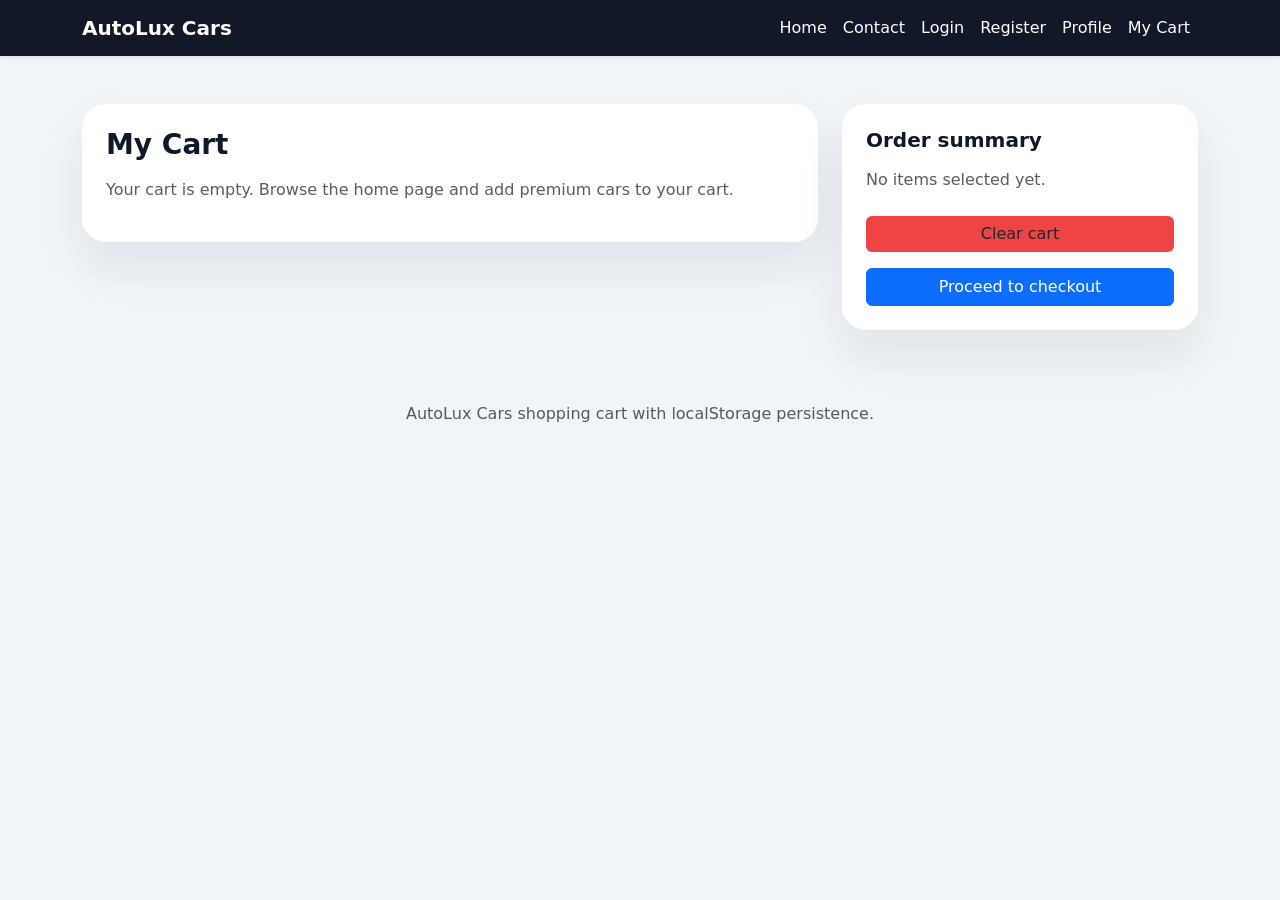
==== cart.html @ 571df643 "Add files via upload" ====
<!DOCTYPE html>
<html lang="en">
<head>
  <meta charset="UTF-8">
  <meta name="viewport" content="width=device-width, initial-scale=1.0">
  <title>AutoLux Cars | My Cart</title>
  <link href="https://cdn.jsdelivr.net/npm/bootstrap@5.3.2/dist/css/bootstrap.min.css" rel="stylesheet">
  <style>
    body { background: #f1f5f9; color: #0f172a; }
    .navbar { background: #111827; }
    .navbar-brand, .nav-link { color: #fff !important; }
    .cart-card { border-radius: 24px; background: #fff; box-shadow: 0 25px 50px rgba(15, 23, 42, .08); }
    .btn-clear { background: #ef4444; border: none; }
  </style>
</head>
<body>
  <nav class="navbar navbar-expand-lg navbar-dark sticky-top shadow-sm">
    <div class="container">
      <a class="navbar-brand fw-bold" href="home.html">AutoLux Cars</a>
      <button class="navbar-toggler" type="button" data-bs-toggle="collapse" data-bs-target="#navMenu" aria-controls="navMenu" aria-expanded="false" aria-label="Toggle navigation">
        <span class="navbar-toggler-icon"></span>
      </button>
      <div class="collapse navbar-collapse" id="navMenu">
        <ul class="navbar-nav ms-auto mb-2 mb-lg-0">
          <li class="nav-item"><a class="nav-link" href="home.html">Home</a></li>
          <li class="nav-item"><a class="nav-link" href="contact.html">Contact</a></li>
          <li class="nav-item"><a class="nav-link" href="login.html">Login</a></li>
          <li class="nav-item"><a class="nav-link" href="register.html">Register</a></li>
          <li class="nav-item"><a class="nav-link" href="profile.html">Profile</a></li>
          <li class="nav-item"><a class="nav-link active" href="cart.html">My Cart</a></li>
        </ul>
      </div>
    </div>
  </nav>

  <section class="container py-5">
    <div class="row">
      <div class="col-lg-8">
        <div class="cart-card p-4 mb-4">
          <h3 class="fw-bold mb-3">My Cart</h3>
          <div id="cartItems"></div>
        </div>
      </div>
      <div class="col-lg-4">
        <div class="cart-card p-4">
          <h5 class="fw-bold mb-3">Order summary</h5>
          <div id="orderSummary" class="mb-4"></div>
          <button id="clearCart" class="btn btn-clear w-100 mb-3">Clear cart</button>
          <a href="checkout.html" class="btn btn-primary w-100">Proceed to checkout</a>
        </div>
      </div>
    </div>
  </section>

  <footer class="text-center py-4 text-muted">
    <div class="container">AutoLux Cars shopping cart with localStorage persistence.</div>
  </footer>

  <script src="https://cdn.jsdelivr.net/npm/bootstrap@5.3.2/dist/js/bootstrap.bundle.min.js"></script>
  <script>
    const productList = [
      { id: 1, model: 'Aurora GT', price: 79999, image: 'https://images.pexels.com/photos/170811/pexels-photo-170811.jpeg?auto=compress&cs=tinysrgb&w=900' },
      { id: 2, model: 'Summit X', price: 65999, image: 'https://images.pexels.com/photos/210019/pexels-photo-210019.jpeg?auto=compress&cs=tinysrgb&w=900' },
      { id: 3, model: 'Zenith EV', price: 88999, image: 'https://images.pexels.com/photos/358070/pexels-photo-358070.jpeg?auto=compress&cs=tinysrgb&w=900' }
    ];

    function getCart() {
      return JSON.parse(localStorage.getItem('autolux-cart') || '[]');
    }

    function saveCart(cart) {
      localStorage.setItem('autolux-cart', JSON.stringify(cart));
      renderCart();
    }

    function removeItem(id) {
      let cart = getCart().filter(item => item.id !== id);
      saveCart(cart);
    }

    function clearCartItems() {
      if (!confirm('Remove all items from your cart?')) return;
      saveCart([]);
      alert('Your cart is now empty.');
    }

    function renderCart() {
      const cart = getCart();
      const cartItemsContainer = document.getElementById('cartItems');
      const summary = document.getElementById('orderSummary');
      cartItemsContainer.innerHTML = '';
      if (cart.length === 0) {
        cartItemsContainer.innerHTML = '<p class="text-muted">Your cart is empty. Browse the home page and add premium cars to your cart.</p>';
        summary.innerHTML = '<p class="text-muted">No items selected yet.</p>';
        return;
      }
      let total = 0;
      cart.forEach(item => {
        const product = productList.find(p => p.id === item.id);
        if (!product) return;
        const subtotal = product.price * item.quantity;
        total += subtotal;
        const content = document.createElement('div');
        content.className = 'd-flex align-items-center mb-4';
        content.innerHTML = `
          <img src="${product.image}" alt="${product.model}" class="rounded-4 me-3" width="96" height="64">
          <div class="flex-grow-1">
            <h6 class="mb-1">${product.model}</h6>
            <p class="mb-1 text-muted">Qty: ${item.quantity} · $${product.price.toLocaleString()} each</p>
            <strong>$${subtotal.toLocaleString()}</strong>
          </div>
          <button onclick="removeItem(${product.id})" class="btn btn-outline-danger btn-sm">Remove</button>
        `;
        cartItemsContainer.appendChild(content);
      });
      summary.innerHTML = `
        <div class="d-flex justify-content-between mb-2"><span>Items</span><span>${cart.length}</span></div>
        <div class="d-flex justify-content-between mb-2"><span>Delivery</span><span>$499</span></div>
        <div class="d-flex justify-content-between fw-bold mt-3"><span>Total</span><span>$${(total + 499).toLocaleString()}</span></div>
      `;
    }

    document.getElementById('clearCart').addEventListener('click', clearCartItems);
    renderCart();
  </script>
</body>
</html>
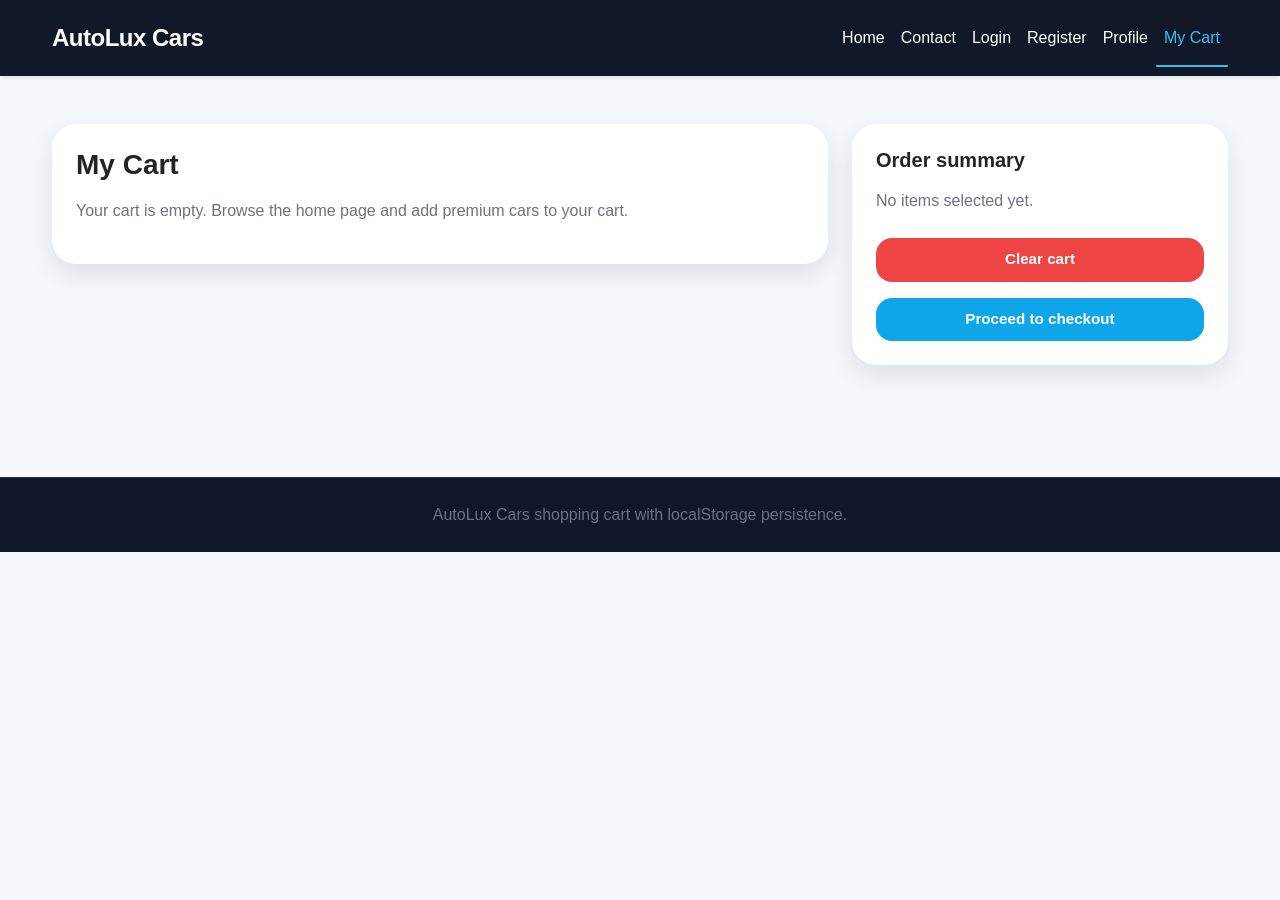
==== commit 20dd5703: "Add files via upload" ====
--- a/cart.html
+++ b/cart.html
@@ -3,26 +3,21 @@
 <head>
   <meta charset="UTF-8">
   <meta name="viewport" content="width=device-width, initial-scale=1.0">
+  <meta name="description" content="View and manage your AutoLux Cars shopping cart. Review items and proceed to checkout.">
   <title>AutoLux Cars | My Cart</title>
   <link href="https://cdn.jsdelivr.net/npm/bootstrap@5.3.2/dist/css/bootstrap.min.css" rel="stylesheet">
-  <style>
-    body { background: #f1f5f9; color: #0f172a; }
-    .navbar { background: #111827; }
-    .navbar-brand, .nav-link { color: #fff !important; }
-    .cart-card { border-radius: 24px; background: #fff; box-shadow: 0 25px 50px rgba(15, 23, 42, .08); }
-    .btn-clear { background: #ef4444; border: none; }
-  </style>
+  <link rel="stylesheet" href="styles.css">
 </head>
 <body>
   <nav class="navbar navbar-expand-lg navbar-dark sticky-top shadow-sm">
     <div class="container">
-      <a class="navbar-brand fw-bold" href="home.html">AutoLux Cars</a>
+      <a class="navbar-brand fw-bold" href="index.html">AutoLux Cars</a>
       <button class="navbar-toggler" type="button" data-bs-toggle="collapse" data-bs-target="#navMenu" aria-controls="navMenu" aria-expanded="false" aria-label="Toggle navigation">
         <span class="navbar-toggler-icon"></span>
       </button>
       <div class="collapse navbar-collapse" id="navMenu">
         <ul class="navbar-nav ms-auto mb-2 mb-lg-0">
-          <li class="nav-item"><a class="nav-link" href="home.html">Home</a></li>
+          <li class="nav-item"><a class="nav-link" href="index.html">Home</a></li>
           <li class="nav-item"><a class="nav-link" href="contact.html">Contact</a></li>
           <li class="nav-item"><a class="nav-link" href="login.html">Login</a></li>
           <li class="nav-item"><a class="nav-link" href="register.html">Register</a></li>
--- a/styles.css
+++ b/styles.css
@@ -0,0 +1,752 @@
+/* ============================================
+   AutoLux Cars - Consolidated Stylesheet
+   Modern, Responsive, and Accessible Design
+   ============================================ */
+
+/* Root Variables */
+:root {
+  --color-primary: #0ea5e9;
+  --color-primary-hover: #38bdf8;
+  --color-dark: #111827;
+  --color-dark-alt: #0f172a;
+  --color-light: #f4f7fb;
+  --color-light-alt: #f8fafc;
+  --color-text: #242424;
+  --color-text-muted: #6b7280;
+  --color-border: #e5e7eb;
+  --color-danger: #ef4444;
+  --color-success: #22c55e;
+  --color-warning: #eab308;
+  --radius-sm: 8px;
+  --radius-md: 16px;
+  --radius-lg: 24px;
+  --shadow-sm: 0 4px 6px rgba(0, 0, 0, 0.07);
+  --shadow-md: 0 10px 25px rgba(15, 23, 42, 0.1);
+  --shadow-lg: 0 25px 50px rgba(15, 23, 42, 0.12);
+  --transition: all 0.3s cubic-bezier(0.4, 0, 0.2, 1);
+}
+
+/* ============================================
+   Global Styles
+   ============================================ */
+
+* {
+  margin: 0;
+  padding: 0;
+  box-sizing: border-box;
+}
+
+html {
+  scroll-behavior: smooth;
+}
+
+body {
+  font-family: -apple-system, BlinkMacSystemFont, 'Segoe UI', 'Roboto', 'Oxygen', 'Ubuntu', 'Cantarell', sans-serif;
+  color: var(--color-text);
+  background-color: var(--color-light);
+  line-height: 1.6;
+}
+
+/* ============================================
+   Navigation Bar
+   ============================================ */
+
+.navbar {
+  background-color: var(--color-dark) !important;
+  box-shadow: var(--shadow-sm);
+  padding: 0.875rem 0;
+}
+
+.navbar-brand {
+  font-weight: 700;
+  font-size: 1.5rem;
+  color: #fff !important;
+  letter-spacing: -0.5px;
+  transition: var(--transition);
+}
+
+.navbar-brand:hover {
+  color: var(--color-primary-hover) !important;
+}
+
+.nav-link {
+  color: #fff !important;
+  font-weight: 500;
+  transition: var(--transition);
+  position: relative;
+}
+
+.nav-link:hover,
+.nav-link.active {
+  color: var(--color-primary-hover) !important;
+}
+
+.nav-link.active::after {
+  content: '';
+  position: absolute;
+  bottom: -0.5rem;
+  left: 0;
+  right: 0;
+  height: 2px;
+  background-color: var(--color-primary-hover);
+  border-radius: 1px;
+}
+
+.navbar-toggler {
+  border: none;
+  padding: 0.25rem 0.75rem;
+}
+
+.navbar-toggler:focus {
+  box-shadow: none;
+  outline: 2px solid var(--color-primary-hover);
+}
+
+@media (max-width: 991px) {
+  .navbar-collapse {
+    margin-top: 1rem;
+  }
+
+  .nav-link.active::after {
+    display: none;
+  }
+
+  .nav-link.active {
+    background-color: rgba(14, 165, 233, 0.1);
+    border-radius: var(--radius-sm);
+    padding: 0.5rem 1rem;
+  }
+}
+
+/* ============================================
+   Footer
+   ============================================ */
+
+footer {
+  background-color: var(--color-dark-alt);
+  color: #cbd5e1;
+  padding: 3rem 0 2rem;
+  margin-top: 4rem;
+  border-top: 1px solid rgba(255, 255, 255, 0.1);
+}
+
+footer h5,
+footer h6 {
+  color: #fff;
+  font-weight: 600;
+  margin-bottom: 1.5rem;
+}
+
+footer ul li {
+  margin-bottom: 0.5rem;
+}
+
+footer a {
+  color: #cbd5e1;
+  text-decoration: none;
+  transition: var(--transition);
+}
+
+footer a:hover {
+  color: var(--color-primary-hover);
+}
+
+@media (max-width: 768px) {
+  footer {
+    padding: 2rem 0 1.5rem;
+    margin-top: 3rem;
+  }
+
+  footer h5,
+  footer h6 {
+    margin-bottom: 1rem;
+  }
+}
+
+/* ============================================
+   Forms & Inputs
+   ============================================ */
+
+.form-label {
+  font-weight: 600;
+  color: var(--color-text);
+  margin-bottom: 0.5rem;
+  font-size: 0.95rem;
+}
+
+.form-control,
+.form-select {
+  border: 1px solid var(--color-border);
+  border-radius: var(--radius-md);
+  padding: 0.75rem 1rem;
+  font-size: 0.95rem;
+  transition: var(--transition);
+  background-color: #fff;
+}
+
+.form-control:focus,
+.form-select:focus {
+  border-color: var(--color-primary);
+  box-shadow: 0 0 0 0.2rem rgba(14, 165, 233, 0.15);
+  outline: none;
+}
+
+.form-control.is-valid {
+  border-color: var(--color-success);
+  background-image: url("data:image/svg+xml,%3csvg xmlns='http://www.w3.org/2000/svg' viewBox='0 0 8 8'%3e%3cpath fill='%2322c55e' d='M2.3 6.73L.6 4.53c-.4-1.04.46-1.4 1.1-.8l1.1 1.4 3.4-3.8c.6-.63 1.6-.27 1.2.7l-4 4.6c-.43.5-.8.4-1.1.1z'/%3e%3c/svg%3e");
+}
+
+.form-control.is-invalid {
+  border-color: var(--color-danger);
+  background-image: url("data:image/svg+xml,%3csvg xmlns='http://www.w3.org/2000/svg' viewBox='12 12 24 24'%3e%3ccircle cx='24' cy='24' r='11' fill='%23ef4444'/%3e%3cpath fill='%23fff' d='M16 8a3.5 3.5 0 110 7 3.5 3.5 0 010-7m6.5 0a3.5 3.5 0 110 7 3.5 3.5 0 010-7'/%3e%3c/svg%3e");
+}
+
+.invalid-feedback,
+.valid-feedback {
+  display: block;
+  margin-top: 0.35rem;
+  font-size: 0.875rem;
+  font-weight: 500;
+}
+
+.invalid-feedback {
+  color: var(--color-danger);
+}
+
+.valid-feedback {
+  color: var(--color-success);
+}
+
+.form-text {
+  font-size: 0.875rem;
+  color: var(--color-text-muted);
+  margin-top: 0.5rem;
+}
+
+@media (max-width: 576px) {
+  .form-control,
+  .form-select {
+    padding: 0.65rem 0.875rem;
+    font-size: 0.9rem;
+  }
+}
+
+/* ============================================
+   Buttons
+   ============================================ */
+
+.btn {
+  border-radius: var(--radius-md);
+  font-weight: 600;
+  padding: 0.65rem 1.5rem;
+  border: none;
+  transition: var(--transition);
+  font-size: 0.95rem;
+  text-decoration: none;
+  display: inline-flex;
+  align-items: center;
+  justify-content: center;
+}
+
+.btn-primary {
+  background-color: var(--color-primary);
+  color: #fff;
+}
+
+.btn-primary:hover {
+  background-color: var(--color-primary-hover);
+  transform: translateY(-2px);
+  box-shadow: 0 10px 20px rgba(14, 165, 233, 0.25);
+}
+
+.btn-primary:active {
+  transform: translateY(0);
+}
+
+.btn-outline-primary {
+  border: 2px solid var(--color-primary);
+  color: var(--color-primary);
+  background-color: transparent;
+}
+
+.btn-outline-primary:hover {
+  background-color: var(--color-primary);
+  color: #fff;
+}
+
+.btn-outline-light {
+  border: 2px solid #fff;
+  color: #fff;
+}
+
+.btn-outline-light:hover {
+  background-color: #fff;
+  color: var(--color-dark);
+}
+
+.btn-outline-secondary {
+  border: 2px solid var(--color-border);
+  color: var(--color-text);
+  background-color: transparent;
+}
+
+.btn-outline-secondary:hover {
+  border-color: var(--color-text);
+  background-color: var(--color-text);
+  color: #fff;
+}
+
+.btn-outline-danger {
+  border: 1px solid var(--color-danger);
+  color: var(--color-danger);
+}
+
+.btn-outline-danger:hover {
+  background-color: var(--color-danger);
+  color: #fff;
+}
+
+.btn-danger,
+.btn-clear {
+  background-color: var(--color-danger);
+  color: #fff;
+}
+
+.btn-danger:hover,
+.btn-clear:hover {
+  background-color: #dc2626;
+}
+
+.btn-lg {
+  padding: 0.875rem 2rem;
+  font-size: 1.05rem;
+}
+
+.btn-sm {
+  padding: 0.5rem 1rem;
+  font-size: 0.85rem;
+}
+
+@media (max-width: 576px) {
+  .btn {
+    padding: 0.6rem 1.25rem;
+    font-size: 0.9rem;
+  }
+
+  .btn-lg {
+    padding: 0.75rem 1.5rem;
+    font-size: 1rem;
+  }
+}
+
+/* ============================================
+   Cards & Containers
+   ============================================ */
+
+.card {
+  border: none;
+  border-radius: var(--radius-lg);
+  box-shadow: var(--shadow-md);
+  transition: var(--transition);
+}
+
+.card:hover {
+  transform: translateY(-4px);
+  box-shadow: var(--shadow-lg);
+}
+
+.Auth-card,
+.contact-card,
+.cart-card,
+.profile-card,
+.feature-card,
+.product-card {
+  border-radius: var(--radius-lg);
+  background-color: #fff;
+  box-shadow: var(--shadow-md);
+  transition: var(--transition);
+}
+
+.product-card {
+  border: 1px solid rgba(148, 163, 184, 0.25);
+}
+
+.product-card:hover {
+  transform: translateY(-6px);
+  box-shadow: 0 24px 45px rgba(15, 23, 42, 0.12);
+}
+
+.product-card img {
+  border-top-left-radius: var(--radius-lg);
+  border-top-right-radius: var(--radius-lg);
+  object-fit: cover;
+  height: 240px;
+}
+
+.card-body {
+  padding: 1.5rem;
+}
+
+.card-title {
+  font-size: 1.1rem;
+  font-weight: 700;
+  color: var(--color-text);
+}
+
+.card-text {
+  color: var(--color-text-muted);
+  font-size: 0.95rem;
+}
+
+@media (max-width: 576px) {
+  .Auth-card,
+  .contact-card,
+  .cart-card,
+  .profile-card,
+  .feature-card {
+    border-radius: var(--radius-md);
+  }
+
+  .card-body {
+    padding: 1.25rem;
+  }
+
+  .product-card img {
+    height: 200px;
+  }
+}
+
+/* ============================================
+   Hero Section
+   ============================================ */
+
+.hero {
+  min-height: 70vh;
+  background: linear-gradient(135deg, #0f172a 0%, #1e293b 100%);
+  color: #fff;
+  display: flex;
+  align-items: center;
+  padding: 3rem 0;
+  position: relative;
+  overflow: hidden;
+}
+
+.hero::before {
+  content: '';
+  position: absolute;
+  top: 0;
+  right: 0;
+  width: 300px;
+  height: 300px;
+  background: rgba(14, 165, 233, 0.1);
+  border-radius: 50%;
+  filter: blur(80px);
+  z-index: 0;
+}
+
+.hero h1 {
+  font-size: 3.5rem;
+  font-weight: 800;
+  line-height: 1.2;
+  margin-bottom: 1.5rem;
+  position: relative;
+  z-index: 1;
+}
+
+.hero p {
+  font-size: 1.2rem;
+  color: rgba(255, 255, 255, 0.8);
+  margin-bottom: 2rem;
+  position: relative;
+  z-index: 1;
+}
+
+.hero .badge {
+  font-size: 0.9rem;
+  padding: 0.6rem 1.2rem;
+  background-color: rgba(14, 165, 233, 0.2);
+  border: 1px solid rgba(14, 165, 233, 0.5);
+  color: var(--color-primary-hover);
+}
+
+@media (max-width: 992px) {
+  .hero {
+    min-height: 60vh;
+    padding: 2rem 0;
+  }
+
+  .hero h1 {
+    font-size: 2.5rem;
+  }
+
+  .hero p {
+    font-size: 1rem;
+  }
+}
+
+@media (max-width: 576px) {
+  .hero {
+    min-height: 50vh;
+    padding: 1.5rem 0;
+  }
+
+  .hero h1 {
+    font-size: 1.875rem;
+  }
+
+  .hero p {
+    font-size: 0.95rem;
+  }
+}
+
+/* ============================================
+   Badges
+   ============================================ */
+
+.badge {
+  border-radius: var(--radius-sm);
+  font-size: 0.75rem;
+  font-weight: 600;
+  padding: 0.35rem 0.75rem;
+}
+
+.badge-cart {
+  font-size: 0.75rem;
+  padding: 0.2rem 0.6rem;
+  min-width: 1.5rem;
+  text-align: center;
+}
+
+.bg-info {
+  background-color: var(--color-primary) !important;
+  color: #fff !important;
+}
+
+/* ============================================
+   Password Strength Indicator
+   ============================================ */
+
+.password-strength {
+  margin-top: 0.5rem;
+  height: 6px;
+  border-radius: 3px;
+  background-color: #e2e8f0;
+  display: none;
+}
+
+.strength-weak {
+  background-color: var(--color-danger);
+}
+
+.strength-fair {
+  background-color: #f97316;
+}
+
+.strength-good {
+  background-color: var(--color-warning);
+}
+
+.strength-strong {
+  background-color: #84cc16;
+}
+
+.strength-very-strong {
+  background-color: var(--color-success);
+}
+
+.strength-text {
+  font-size: 0.85rem;
+  margin-top: 0.4rem;
+  display: none;
+  font-weight: 600;
+}
+
+.strength-weak-text {
+  color: var(--color-danger);
+}
+
+.strength-fair-text {
+  color: #f97316;
+}
+
+.strength-good-text {
+  color: var(--color-warning);
+}
+
+.strength-strong-text {
+  color: #84cc16;
+}
+
+.strength-very-strong-text {
+  color: var(--color-success);
+}
+
+/* ============================================
+   Utility Classes
+   ============================================ */
+
+.text-muted {
+  color: var(--color-text-muted) !important;
+}
+
+.fw-bold {
+  font-weight: 700;
+}
+
+.fw-medium {
+  font-weight: 600;
+}
+
+.gap-3 {
+  gap: 1rem;
+}
+
+.gap-4 {
+  gap: 1.5rem;
+}
+
+.h-100 {
+  height: 100%;
+}
+
+.shadow-sm {
+  box-shadow: var(--shadow-sm);
+}
+
+.shadow-md {
+  box-shadow: var(--shadow-md);
+}
+
+.shadow-lg {
+  box-shadow: var(--shadow-lg);
+}
+
+.rounded-4 {
+  border-radius: var(--radius-lg);
+}
+
+.rounded-3 {
+  border-radius: var(--radius-md);
+}
+
+.d-flex {
+  display: flex;
+}
+
+.align-items-center {
+  align-items: center;
+}
+
+.justify-content-between {
+  justify-content: space-between;
+}
+
+.justify-content-center {
+  justify-content: center;
+}
+
+.flex-column {
+  flex-direction: column;
+}
+
+.flex-grow-1 {
+  flex-grow: 1;
+}
+
+.mt-auto {
+  margin-top: auto;
+}
+
+.list-group {
+  border: none;
+}
+
+.list-group-item {
+  background-color: transparent;
+  border-color: var(--color-border);
+  padding: 0.875rem 0;
+}
+
+.list-group-item:first-child {
+  border-top: none;
+}
+
+.list-group-item:last-child {
+  border-bottom: none;
+}
+
+.container {
+  max-width: 1200px;
+}
+
+/* ============================================
+   Animations
+   ============================================ */
+
+@keyframes slideUp {
+  from {
+    opacity: 0;
+    transform: translateY(20px);
+  }
+  to {
+    opacity: 1;
+    transform: translateY(0);
+  }
+}
+
+@keyframes fadeIn {
+  from {
+    opacity: 0;
+  }
+  to {
+    opacity: 1;
+  }
+}
+
+.animate-slide-up {
+  animation: slideUp 0.5s ease-out;
+}
+
+.animate-fade-in {
+  animation: fadeIn 0.3s ease-out;
+}
+
+/* ============================================
+   Accessibility
+   ============================================ */
+
+.sr-only {
+  position: absolute;
+  width: 1px;
+  height: 1px;
+  padding: 0;
+  margin: -1px;
+  overflow: hidden;
+  clip: rect(0, 0, 0, 0);
+  white-space: nowrap;
+  border-width: 0;
+}
+
+:focus-visible {
+  outline: 2px solid var(--color-primary);
+  outline-offset: 2px;
+}
+
+/* ============================================
+   Print Styles
+   ============================================ */
+
+@media print {
+  body {
+    background-color: #fff;
+  }
+
+  .navbar,
+  footer {
+    display: none;
+  }
+
+  .btn {
+    display: none;
+  }
+}
